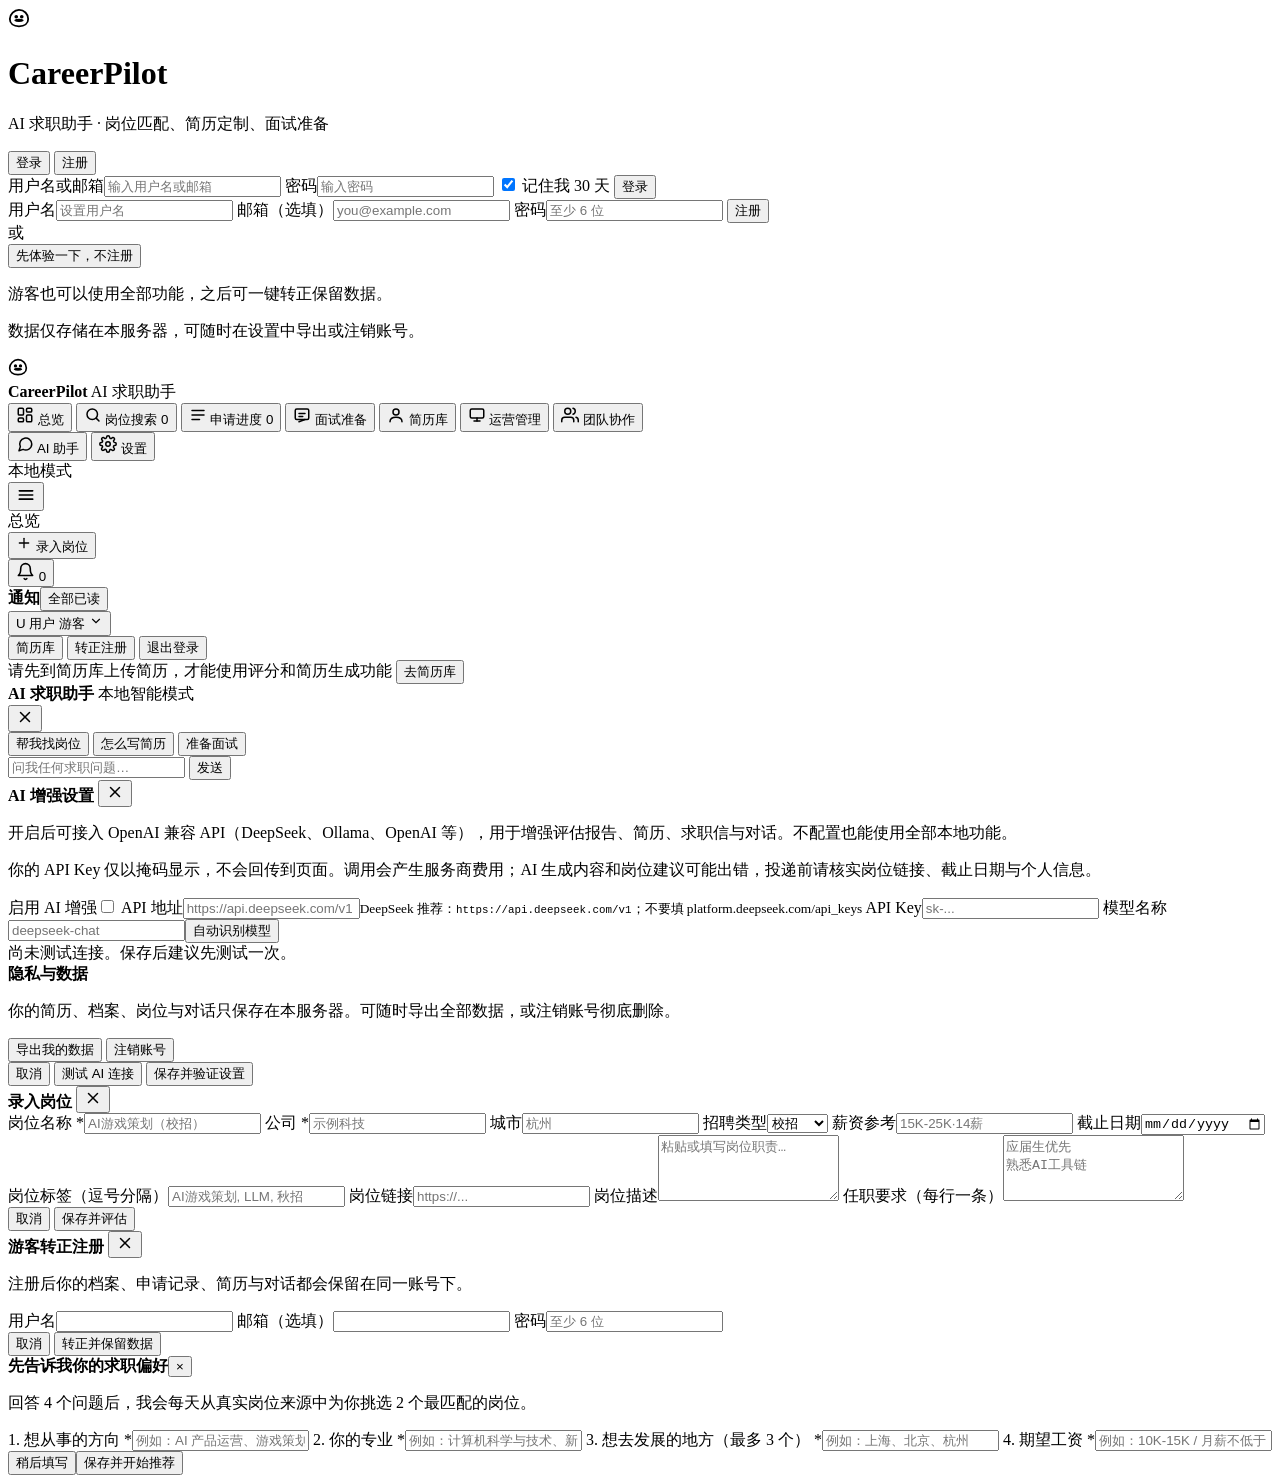
==== web/static/index.html @ 5a6aaa7c "feat: team collaboration MVP with invite codes (12) - Add teams/team_members tables + invite code sy" ====
<!DOCTYPE html>
<html lang="zh-CN">
<head>
  <meta charset="UTF-8">
  <meta name="viewport" content="width=device-width, initial-scale=1.0">
  <meta name="description" content="CareerPilot-CN Web - AI 求职助手">
  <title>CareerPilot · AI 求职助手</title>
  <link rel="stylesheet" href="/css/app.css">
  <link rel="icon" href="data:,">
</head>
<body>
  <!-- 登录 / 注册 -->
  <div class="auth-screen" id="authScreen">
    <div class="auth-card">
      <div class="auth-brand">
        <div class="brand-mark" aria-hidden="true">
          <svg viewBox="0 0 24 24" width="22" height="22" fill="none" stroke="currentColor" stroke-width="2" stroke-linecap="round" stroke-linejoin="round">
            <path d="M12 2a10 10 0 0 1 10 10c0 5-4 8-10 8S2 17 2 12 7 2 12 2Z"></path>
            <path d="M8 13.5c1.2 1.2 6.8 1.2 8 0-1.2-1.2-6.8-1.2-8 0Z"></path>
            <circle cx="9" cy="9.5" r="1"></circle>
            <circle cx="15" cy="9.5" r="1"></circle>
          </svg>
        </div>
        <h1>CareerPilot</h1>
        <p>AI 求职助手 · 岗位匹配、简历定制、面试准备</p>
      </div>

      <div class="auth-tabs">
        <button class="auth-tab active" id="tabLogin">登录</button>
        <button class="auth-tab" id="tabRegister">注册</button>
      </div>

      <form class="auth-form" id="loginForm">
<label class="field"><span>用户名或邮箱</span><input id="loginUsername" type="text" autocomplete="username" placeholder="输入用户名或邮箱"></label>
        <label class="field"><span>密码</span><input id="loginPassword" type="password" autocomplete="current-password" placeholder="输入密码"></label>
        <label class="field"><span><input id="rememberMe" type="checkbox" checked> 记住我 30 天</span></label>
        <button class="btn btn-primary btn-block" type="submit">登录</button>
      </form>

      <form class="auth-form hide" id="registerForm">
        <label class="field"><span>用户名</span><input id="regUsername" type="text" autocomplete="username" placeholder="设置用户名"></label>
        <label class="field"><span>邮箱（选填）</span><input id="regEmail" type="email" autocomplete="email" placeholder="you@example.com"></label>
        <label class="field"><span>密码</span><input id="regPassword" type="password" autocomplete="new-password" placeholder="至少 6 位"></label>
        <button class="btn btn-primary btn-block" type="submit">注册</button>
      </form>

      <div class="auth-divider"><span>或</span></div>
      <button class="btn btn-block" id="guestBtn">先体验一下，不注册</button>
      <p class="auth-hint muted">游客也可以使用全部功能，之后可一键转正保留数据。</p>
      <p class="auth-hint muted" style="margin-top:6px">数据仅存储在本服务器，可随时在设置中导出或注销账号。</p>
    </div>
  </div>

  <!-- 主应用 -->
  <div id="app" class="app-shell hide">
    <aside class="sidebar" id="sidebar">
      <div class="brand">
        <div class="brand-mark" aria-hidden="true">
          <svg viewBox="0 0 24 24" width="20" height="20" fill="none" stroke="currentColor" stroke-width="2" stroke-linecap="round" stroke-linejoin="round">
            <path d="M12 2a10 10 0 0 1 10 10c0 5-4 8-10 8S2 17 2 12 7 2 12 2Z"></path>
            <path d="M8 13.5c1.2 1.2 6.8 1.2 8 0-1.2-1.2-6.8-1.2-8 0Z"></path>
            <circle cx="9" cy="9.5" r="1"></circle>
            <circle cx="15" cy="9.5" r="1"></circle>
          </svg>
        </div>
        <div class="brand-text">
          <strong>CareerPilot</strong>
          <span>AI 求职助手</span>
        </div>
      </div>

      <nav class="nav" id="nav">
        <button class="nav-item active" data-view="dashboard">
          <svg viewBox="0 0 24 24" width="18" height="18" fill="none" stroke="currentColor" stroke-width="2" stroke-linecap="round" stroke-linejoin="round"><rect x="3" y="3" width="7" height="9" rx="1.5"></rect><rect x="14" y="3" width="7" height="5" rx="1.5"></rect><rect x="14" y="12" width="7" height="9" rx="1.5"></rect><rect x="3" y="16" width="7" height="5" rx="1.5"></rect></svg>
          <span>总览</span>
        </button>
        <button class="nav-item" data-view="jobs">
          <svg viewBox="0 0 24 24" width="18" height="18" fill="none" stroke="currentColor" stroke-width="2" stroke-linecap="round" stroke-linejoin="round"><circle cx="11" cy="11" r="7"></circle><path d="m20 20-3.5-3.5"></path></svg>
          <span>岗位搜索</span>
          <span class="nav-badge" id="jobsBadge">0</span>
        </button>
        <button class="nav-item" data-view="pipeline">
          <svg viewBox="0 0 24 24" width="18" height="18" fill="none" stroke="currentColor" stroke-width="2" stroke-linecap="round" stroke-linejoin="round"><path d="M4 6h16"></path><path d="M4 12h16"></path><path d="M4 18h10"></path></svg>
          <span>申请进度</span>
          <span class="nav-badge" id="pipelineBadge">0</span>
        </button>
        <button class="nav-item" data-view="interview">
          <svg viewBox="0 0 24 24" width="18" height="18" fill="none" stroke="currentColor" stroke-width="2" stroke-linecap="round" stroke-linejoin="round"><path d="M8 10h8"></path><path d="M8 14h5"></path><rect x="3" y="4" width="18" height="14" rx="2"></rect><path d="m8 21 8-3"></path></svg>
          <span>面试准备</span>
        </button>
        <button class="nav-item" data-view="profile">
          <svg viewBox="0 0 24 24" width="18" height="18" fill="none" stroke="currentColor" stroke-width="2" stroke-linecap="round" stroke-linejoin="round"><circle cx="12" cy="8" r="4"></circle><path d="M4 21c0-4 3.6-6 8-6s8 2 8 6"></path></svg>
          <span>简历库</span>
        </button>
        <button class="nav-item hide" data-view="admin">
          <svg viewBox="0 0 24 24" width="18" height="18" fill="none" stroke="currentColor" stroke-width="2" stroke-linecap="round" stroke-linejoin="round"><rect x="3" y="4" width="18" height="12" rx="2"></rect><path d="M8 20h8"></path><path d="M12 16v4"></path></svg>
          <span>运营管理</span>
        </button>
        <button class="nav-item" data-view="team">
          <svg viewBox="0 0 24 24" width="18" height="18" fill="none" stroke="currentColor" stroke-width="2" stroke-linecap="round" stroke-linejoin="round"><path d="M17 21v-2a4 4 0 0 0-4-4H5a4 4 0 0 0-4 4v2"></path><circle cx="9" cy="7" r="4"></circle><path d="M23 21v-2a4 4 0 0 0-3-3.87"></path><path d="M16 3.13a4 4 0 0 1 0 7.75"></path></svg>
          <span>团队协作</span>
        </button>
      </nav>

      <div class="sidebar-bottom">
        <button class="nav-item" id="chatToggle">
          <svg viewBox="0 0 24 24" width="18" height="18" fill="none" stroke="currentColor" stroke-width="2" stroke-linecap="round" stroke-linejoin="round"><path d="M21 12a8 8 0 0 1-11.5 7.2L4 21l1.8-5.5A8 8 0 1 1 21 12Z"></path></svg>
          <span>AI 助手</span>
        </button>
        <button class="nav-item" id="settingsToggle">
          <svg viewBox="0 0 24 24" width="18" height="18" fill="none" stroke="currentColor" stroke-width="2" stroke-linecap="round" stroke-linejoin="round"><circle cx="12" cy="12" r="3"></circle><path d="M19.4 15a1.7 1.7 0 0 0 .3 1.9l.1.1a2 2 0 1 1-2.8 2.8l-.1-.1a1.7 1.7 0 0 0-1.9-.3 1.7 1.7 0 0 0-1 1.5V21a2 2 0 1 1-4 0v-.1a1.7 1.7 0 0 0-1-1.6 1.7 1.7 0 0 0-1.9.3l-.1.1a2 2 0 1 1-2.8-2.8l.1-.1a1.7 1.7 0 0 0 .3-1.9 1.7 1.7 0 0 0-1.5-1H3a2 2 0 1 1 0-4h.1a1.7 1.7 0 0 0 1.6-1 1.7 1.7 0 0 0-.3-1.9l-.1-.1a2 2 0 1 1 2.8-2.8l.1.1a1.7 1.7 0 0 0 1.9.3h0a1.7 1.7 0 0 0 1-1.5V3a2 2 0 1 1 4 0v.1a1.7 1.7 0 0 0 1 1.5h0a1.7 1.7 0 0 0 1.9-.3l.1-.1a2 2 0 1 1 2.8 2.8l-.1.1a1.7 1.7 0 0 0-.3 1.9v0a1.7 1.7 0 0 0 1.5 1H21a2 2 0 1 1 0 4h-.1a1.7 1.7 0 0 0-1.5 1Z"></path></svg>
          <span>设置</span>
        </button>
        <div class="mode-pill" id="modePill" title="当前智能模式">
          <span class="mode-dot"></span>
          <span id="modeLabel">本地模式</span>
        </div>
      </div>
    </aside>

    <div class="sidebar-scrim hide" id="sidebarScrim"></div>

    <main class="main">
      <header class="topbar">
        <button class="icon-btn menu-btn" id="menuBtn" aria-label="打开导航">
          <svg viewBox="0 0 24 24" width="20" height="20" fill="none" stroke="currentColor" stroke-width="2" stroke-linecap="round"><path d="M4 7h16"></path><path d="M4 12h16"></path><path d="M4 17h16"></path></svg>
        </button>
        <div class="topbar-title" id="pageTitle">总览</div>
        <div class="topbar-actions">
          <button class="btn btn-primary" id="addJobBtn">
            <svg viewBox="0 0 24 24" width="16" height="16" fill="none" stroke="currentColor" stroke-width="2" stroke-linecap="round"><path d="M12 5v14"></path><path d="M5 12h14"></path></svg>
            录入岗位
          </button>
          <div class="notif-wrap" id="notifWrap">
            <button class="icon-btn notif-btn" id="notifToggle" aria-label="通知">
              <svg viewBox="0 0 24 24" width="19" height="19" fill="none" stroke="currentColor" stroke-width="2" stroke-linecap="round" stroke-linejoin="round"><path d="M18 8a6 6 0 0 0-12 0c0 7-3 9-3 9h18s-3-2-3-9"></path><path d="M13.7 21a2 2 0 0 1-3.4 0"></path></svg>
              <span class="notif-badge hide" id="notifBadge">0</span>
            </button>
            <div class="notif-dropdown hide" id="notifDropdown">
              <div class="notif-head"><strong>通知</strong><button class="btn btn-sm" id="notifReadAll">全部已读</button></div>
              <div class="notif-list" id="notifList"></div>
            </div>
          </div>
          <div class="user-menu" id="userMenu">
            <button class="user-menu-btn" id="userMenuBtn">
              <span class="user-avatar" id="userAvatar">U</span>
              <span id="userName">用户</span>
              <span class="role-badge" id="userRole">游客</span>
              <svg viewBox="0 0 24 24" width="14" height="14" fill="none" stroke="currentColor" stroke-width="2" stroke-linecap="round"><path d="m6 9 6 6 6-6"></path></svg>
            </button>
            <div class="user-dropdown hide" id="userDropdown">
              <button id="menuProfile">简历库</button>
              <button id="menuUpgrade" class="hide">转正注册</button>
              <button id="menuLogout">退出登录</button>
            </div>
          </div>
        </div>
      </header>

      <div class="profile-banner hide" id="profileBanner">
        <span>请先到简历库上传简历，才能使用评分和简历生成功能</span>
        <button class="btn btn-sm" id="profileBannerBtn">去简历库</button>
      </div>

      <div class="content" id="content"></div>
    </main>

    <aside class="chat-panel" id="chatPanel">
      <div class="chat-head">
        <div>
          <strong>AI 求职助手</strong>
          <span id="chatModeLabel">本地智能模式</span>
        </div>
        <button class="icon-btn" id="chatClose" aria-label="关闭">
          <svg viewBox="0 0 24 24" width="18" height="18" fill="none" stroke="currentColor" stroke-width="2" stroke-linecap="round"><path d="M6 6l12 12"></path><path d="M18 6L6 18"></path></svg>
        </button>
      </div>
      <div class="chat-body" id="chatBody"></div>
      <div class="chat-input-wrap">
        <div class="chat-suggestions" id="chatSuggestions">
          <button>帮我找岗位</button>
          <button>怎么写简历</button>
          <button>准备面试</button>
        </div>
        <div class="chat-input-row">
          <input id="chatInput" type="text" placeholder="问我任何求职问题…" autocomplete="off">
          <button class="btn btn-primary send-btn" id="chatSend">发送</button>
        </div>
      </div>
    </aside>

    <div class="modal-overlay" id="settingsModal">
      <div class="modal">
        <div class="modal-head">
          <strong>AI 增强设置</strong>
          <button class="icon-btn modal-close" data-close="settingsModal" aria-label="关闭">
            <svg viewBox="0 0 24 24" width="18" height="18" fill="none" stroke="currentColor" stroke-width="2" stroke-linecap="round"><path d="M6 6l12 12"></path><path d="M18 6L6 18"></path></svg>
          </button>
        </div>
        <div class="modal-body">
          <p class="muted">开启后可接入 OpenAI 兼容 API（DeepSeek、Ollama、OpenAI 等），用于增强评估报告、简历、求职信与对话。不配置也能使用全部本地功能。</p>
          <p class="resume-privacy">你的 API Key 仅以掩码显示，不会回传到页面。调用会产生服务商费用；AI 生成内容和岗位建议可能出错，投递前请核实岗位链接、截止日期与个人信息。</p>
          <label class="field"><span>启用 AI 增强</span><label class="switch"><input type="checkbox" id="llmEnabled"><span class="switch-track"></span></label></label>
          <label class="field"><span>API 地址</span><input id="llmBase" type="text" placeholder="https://api.deepseek.com/v1"><small class="muted">DeepSeek 推荐：<code>https://api.deepseek.com/v1</code>；不要填 platform.deepseek.com/api_keys</small></label>
          <label class="field"><span>API Key</span><input id="llmKey" type="password" placeholder="sk-..."></label>
          <label class="field"><span>模型名称</span><div class="flex" style="gap:8px"><input id="llmModel" list="llmModelOptions" type="text" placeholder="deepseek-chat" style="flex:1"><button class="btn btn-sm" id="detectModels" type="button">自动识别模型</button></div><datalist id="llmModelOptions"></datalist></label>
          <div id="llmTestStatus" class="muted" role="status" aria-live="polite">尚未测试连接。保存后建议先测试一次。</div>
          <div class="privacy-block">
            <strong>隐私与数据</strong>
            <p class="muted">你的简历、档案、岗位与对话只保存在本服务器。可随时导出全部数据，或注销账号彻底删除。</p>
            <div class="flex" style="gap:8px">
              <button class="btn btn-sm" id="exportMyData" type="button">导出我的数据</button>
              <button class="btn btn-sm" id="deleteMyAccount" type="button" style="color:var(--danger)">注销账号</button>
            </div>
          </div>
          <div class="modal-actions">
            <button class="btn" data-close="settingsModal">取消</button>
            <button class="btn" id="testSettings">测试 AI 连接</button>
            <button class="btn btn-primary" id="saveSettings">保存并验证设置</button>
          </div>
        </div>
      </div>
    </div>

    <div class="modal-overlay" id="addJobModal">
      <div class="modal modal-wide">
        <div class="modal-head">
          <strong>录入岗位</strong>
          <button class="icon-btn modal-close" data-close="addJobModal" aria-label="关闭">
            <svg viewBox="0 0 24 24" width="18" height="18" fill="none" stroke="currentColor" stroke-width="2" stroke-linecap="round"><path d="M6 6l12 12"></path><path d="M18 6L6 18"></path></svg>
          </button>
        </div>
        <div class="modal-body form-grid">
          <label class="field"><span>岗位名称 *</span><input id="jobTitle" type="text" placeholder="AI游戏策划（校招）"></label>
          <label class="field"><span>公司 *</span><input id="jobCompany" type="text" placeholder="示例科技"></label>
          <label class="field"><span>城市</span><input id="jobCity" type="text" placeholder="杭州"></label>
          <label class="field"><span>招聘类型</span><select id="jobType"><option>校招</option><option>实习</option><option>管培生</option><option>未知</option></select></label>
          <label class="field"><span>薪资参考</span><input id="jobSalary" type="text" placeholder="15K-25K·14薪"></label>
          <label class="field"><span>截止日期</span><input id="jobDeadline" type="date"></label>
          <label class="field field-full"><span>岗位标签（逗号分隔）</span><input id="jobTags" type="text" placeholder="AI游戏策划, LLM, 秋招"></label>
          <label class="field field-full"><span>岗位链接</span><input id="jobUrl" type="text" placeholder="https://..."></label>
          <label class="field field-full"><span>岗位描述</span><textarea id="jobDesc" rows="4" placeholder="粘贴或填写岗位职责…"></textarea></label>
          <label class="field field-full"><span>任职要求（每行一条）</span><textarea id="jobReqs" rows="4" placeholder="应届生优先&#10;熟悉AI工具链"></textarea></label>
          <div class="modal-actions field-full">
            <button class="btn" data-close="addJobModal">取消</button>
            <button class="btn btn-primary" id="saveJob">保存并评估</button>
          </div>
        </div>
      </div>
    </div>

    <div class="modal-overlay" id="upgradeModal">
      <div class="modal">
        <div class="modal-head">
          <strong>游客转正注册</strong>
          <button class="icon-btn modal-close" data-close="upgradeModal" aria-label="关闭">
            <svg viewBox="0 0 24 24" width="18" height="18" fill="none" stroke="currentColor" stroke-width="2" stroke-linecap="round"><path d="M6 6l12 12"></path><path d="M18 6L6 18"></path></svg>
          </button>
        </div>
        <div class="modal-body">
          <p class="muted">注册后你的档案、申请记录、简历与对话都会保留在同一账号下。</p>
          <label class="field"><span>用户名</span><input id="upgUsername" type="text" autocomplete="username"></label>
          <label class="field"><span>邮箱（选填）</span><input id="upgEmail" type="email" autocomplete="email"></label>
          <label class="field"><span>密码</span><input id="upgPassword" type="password" autocomplete="new-password" placeholder="至少 6 位"></label>
          <div class="modal-actions">
            <button class="btn" data-close="upgradeModal">取消</button>
            <button class="btn btn-primary" id="upgradeBtn">转正并保留数据</button>
          </div>
        </div>
      </div>
    </div>

    <div class="modal-overlay" id="onboardingModal">
      <div class="modal onboarding-modal">
        <div class="modal-head"><strong>先告诉我你的求职偏好</strong><button class="icon-btn" id="onboardingSkip" aria-label="稍后填写">×</button></div>
        <div class="modal-body">
          <p class="muted">回答 4 个问题后，我会每天从真实岗位来源中为你挑选 2 个最匹配的岗位。</p>
          <label class="field"><span>1. 想从事的方向 *</span><input id="onboardRole" placeholder="例如：AI 产品运营、游戏策划、模型评测"></label>
          <label class="field"><span>2. 你的专业 *</span><input id="onboardMajor" placeholder="例如：计算机科学与技术、新闻传播学"></label>
          <label class="field"><span>3. 想去发展的地方（最多 3 个） *</span><input id="onboardCities" placeholder="例如：上海、北京、杭州"></label>
          <label class="field"><span>4. 期望工资 *</span><input id="onboardSalary" placeholder="例如：10K-15K / 月薪不低于 12K"></label>
          <div class="modal-actions"><button class="btn btn-ghost" id="onboardingLater">稍后填写</button><button class="btn btn-primary" id="onboardingSave">保存并开始推荐</button></div>
        </div>
      </div>
    </div>

    <div class="toast-wrap" id="toasts"></div>
  </div>

  <script src="/js/app.js"></script>
</body>
</html>
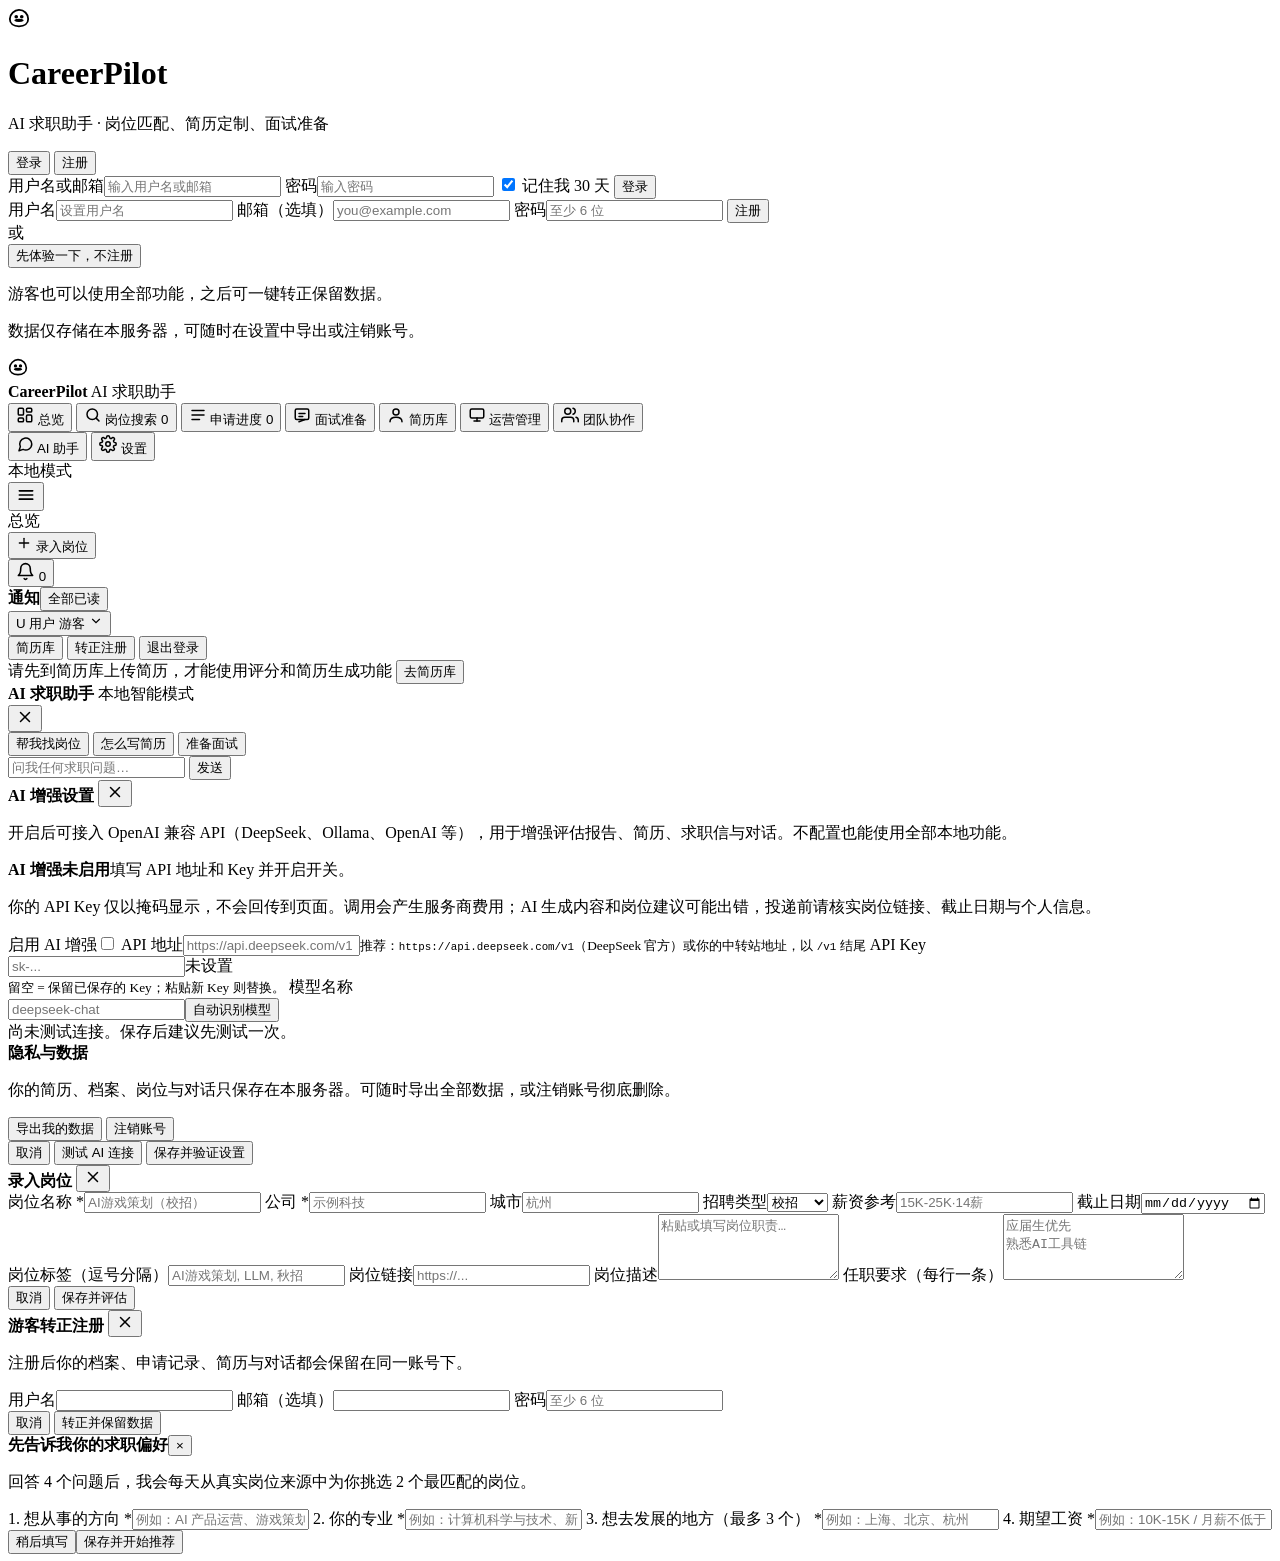
==== commit 9bc45532: "feat: make AI settings usable - status banner, save-then-test, actionable errors The settings modal " ====
--- a/web/static/index.html
+++ b/web/static/index.html
@@ -199,10 +199,11 @@
         </div>
         <div class="modal-body">
           <p class="muted">开启后可接入 OpenAI 兼容 API（DeepSeek、Ollama、OpenAI 等），用于增强评估报告、简历、求职信与对话。不配置也能使用全部本地功能。</p>
+          <div id="aiStatusBanner" class="ai-status-banner off"><strong>AI 增强未启用</strong><span>填写 API 地址和 Key 并开启开关。</span></div>
           <p class="resume-privacy">你的 API Key 仅以掩码显示，不会回传到页面。调用会产生服务商费用；AI 生成内容和岗位建议可能出错，投递前请核实岗位链接、截止日期与个人信息。</p>
           <label class="field"><span>启用 AI 增强</span><label class="switch"><input type="checkbox" id="llmEnabled"><span class="switch-track"></span></label></label>
-          <label class="field"><span>API 地址</span><input id="llmBase" type="text" placeholder="https://api.deepseek.com/v1"><small class="muted">DeepSeek 推荐：<code>https://api.deepseek.com/v1</code>；不要填 platform.deepseek.com/api_keys</small></label>
-          <label class="field"><span>API Key</span><input id="llmKey" type="password" placeholder="sk-..."></label>
+          <label class="field"><span>API 地址</span><input id="llmBase" type="text" placeholder="https://api.deepseek.com/v1"><small class="muted">推荐：<code>https://api.deepseek.com/v1</code>（DeepSeek 官方）或你的中转站地址，以 <code>/v1</code> 结尾</small></label>
+          <label class="field"><span>API Key</span><div class="flex" style="gap:8px"><input id="llmKey" type="password" placeholder="sk-..." style="flex:1"><span id="llmKeyStatus" class="muted">未设置</span></div><small class="muted">留空 = 保留已保存的 Key；粘贴新 Key 则替换。</small></label>
           <label class="field"><span>模型名称</span><div class="flex" style="gap:8px"><input id="llmModel" list="llmModelOptions" type="text" placeholder="deepseek-chat" style="flex:1"><button class="btn btn-sm" id="detectModels" type="button">自动识别模型</button></div><datalist id="llmModelOptions"></datalist></label>
           <div id="llmTestStatus" class="muted" role="status" aria-live="polite">尚未测试连接。保存后建议先测试一次。</div>
           <div class="privacy-block">
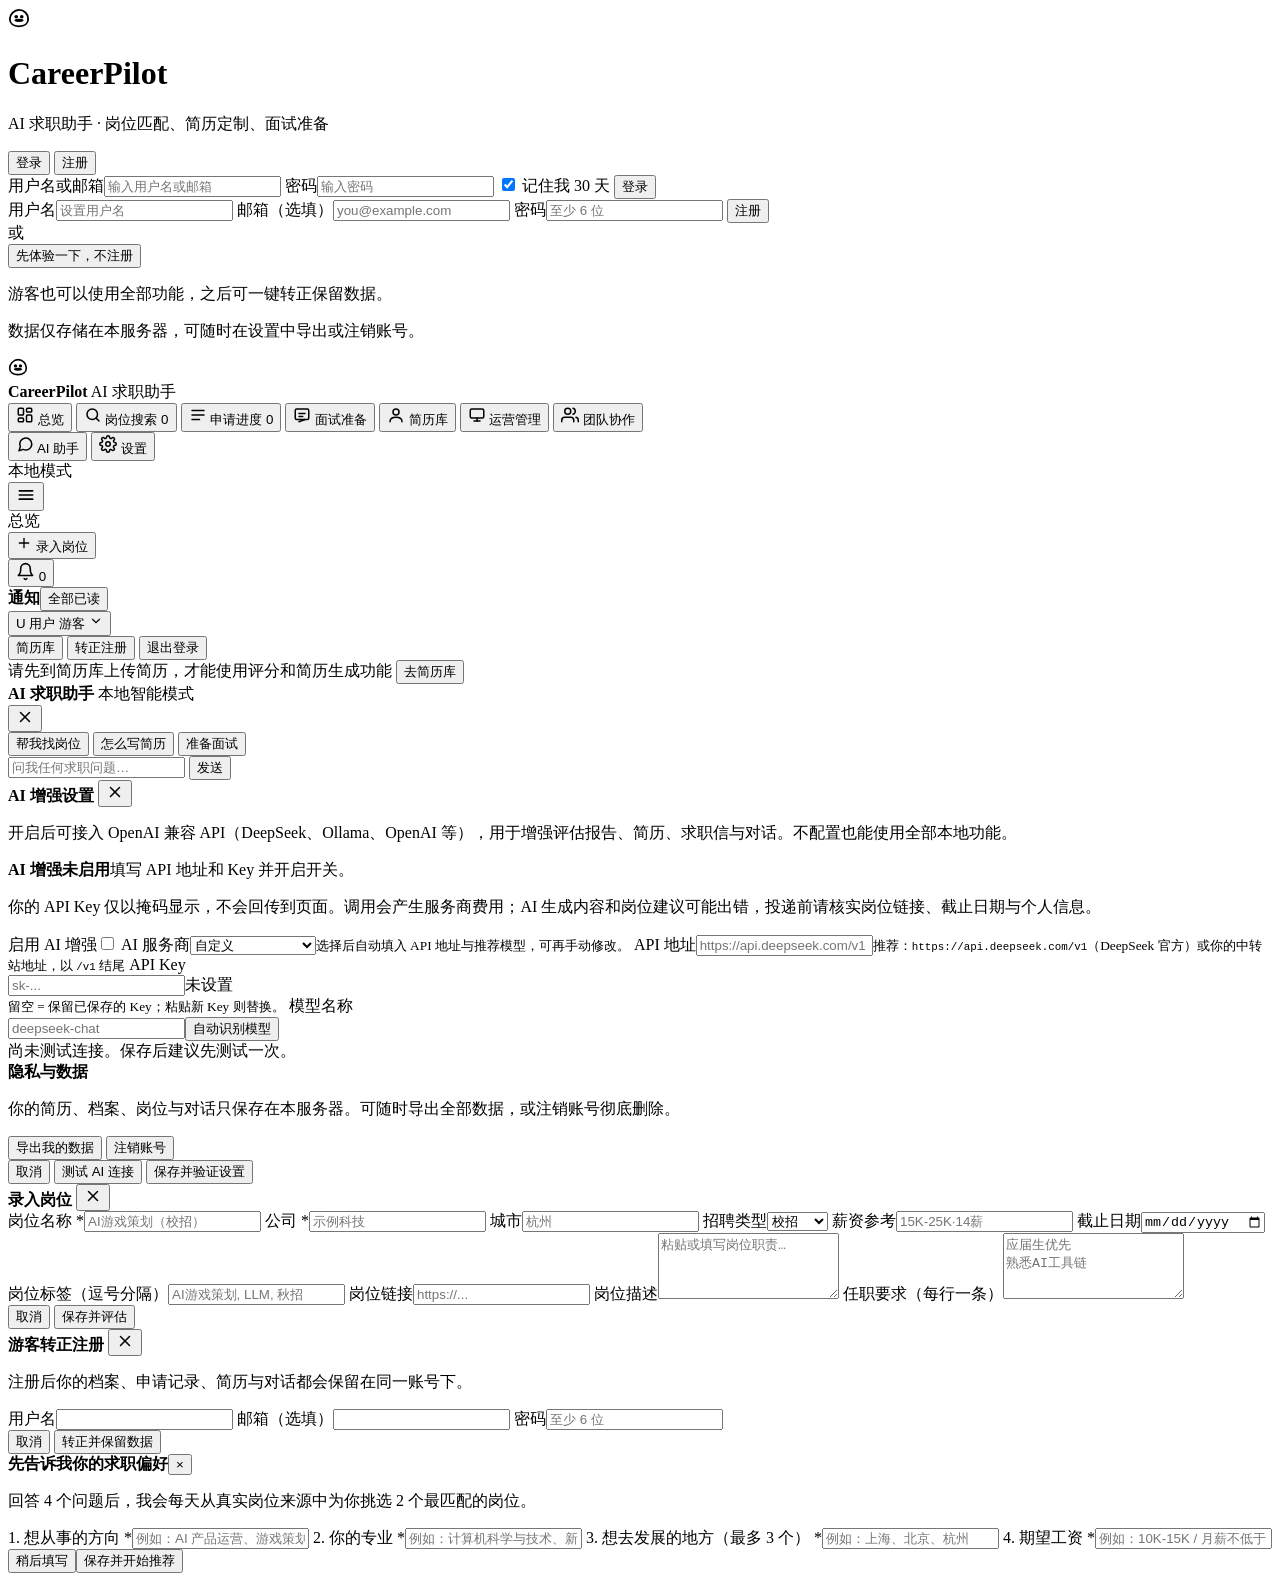
==== commit ce385f7f: "feat: AI provider presets + application greeting generation Learned from BossHunter (shengjidaguai-c" ====
--- a/web/static/index.html
+++ b/web/static/index.html
@@ -202,6 +202,7 @@
           <div id="aiStatusBanner" class="ai-status-banner off"><strong>AI 增强未启用</strong><span>填写 API 地址和 Key 并开启开关。</span></div>
           <p class="resume-privacy">你的 API Key 仅以掩码显示，不会回传到页面。调用会产生服务商费用；AI 生成内容和岗位建议可能出错，投递前请核实岗位链接、截止日期与个人信息。</p>
           <label class="field"><span>启用 AI 增强</span><label class="switch"><input type="checkbox" id="llmEnabled"><span class="switch-track"></span></label></label>
+          <label class="field"><span>AI 服务商</span><select id="llmProvider"><option value="custom">自定义</option><option value="deepseek">DeepSeek</option><option value="doubao">豆包（火山方舟）</option><option value="openai">OpenAI</option><option value="kimi">Kimi（月之暗面）</option><option value="qwen">通义千问</option><option value="zhipu">智谱 GLM</option></select><small class="muted">选择后自动填入 API 地址与推荐模型，可再手动修改。</small></label>
           <label class="field"><span>API 地址</span><input id="llmBase" type="text" placeholder="https://api.deepseek.com/v1"><small class="muted">推荐：<code>https://api.deepseek.com/v1</code>（DeepSeek 官方）或你的中转站地址，以 <code>/v1</code> 结尾</small></label>
           <label class="field"><span>API Key</span><div class="flex" style="gap:8px"><input id="llmKey" type="password" placeholder="sk-..." style="flex:1"><span id="llmKeyStatus" class="muted">未设置</span></div><small class="muted">留空 = 保留已保存的 Key；粘贴新 Key 则替换。</small></label>
           <label class="field"><span>模型名称</span><div class="flex" style="gap:8px"><input id="llmModel" list="llmModelOptions" type="text" placeholder="deepseek-chat" style="flex:1"><button class="btn btn-sm" id="detectModels" type="button">自动识别模型</button></div><datalist id="llmModelOptions"></datalist></label>
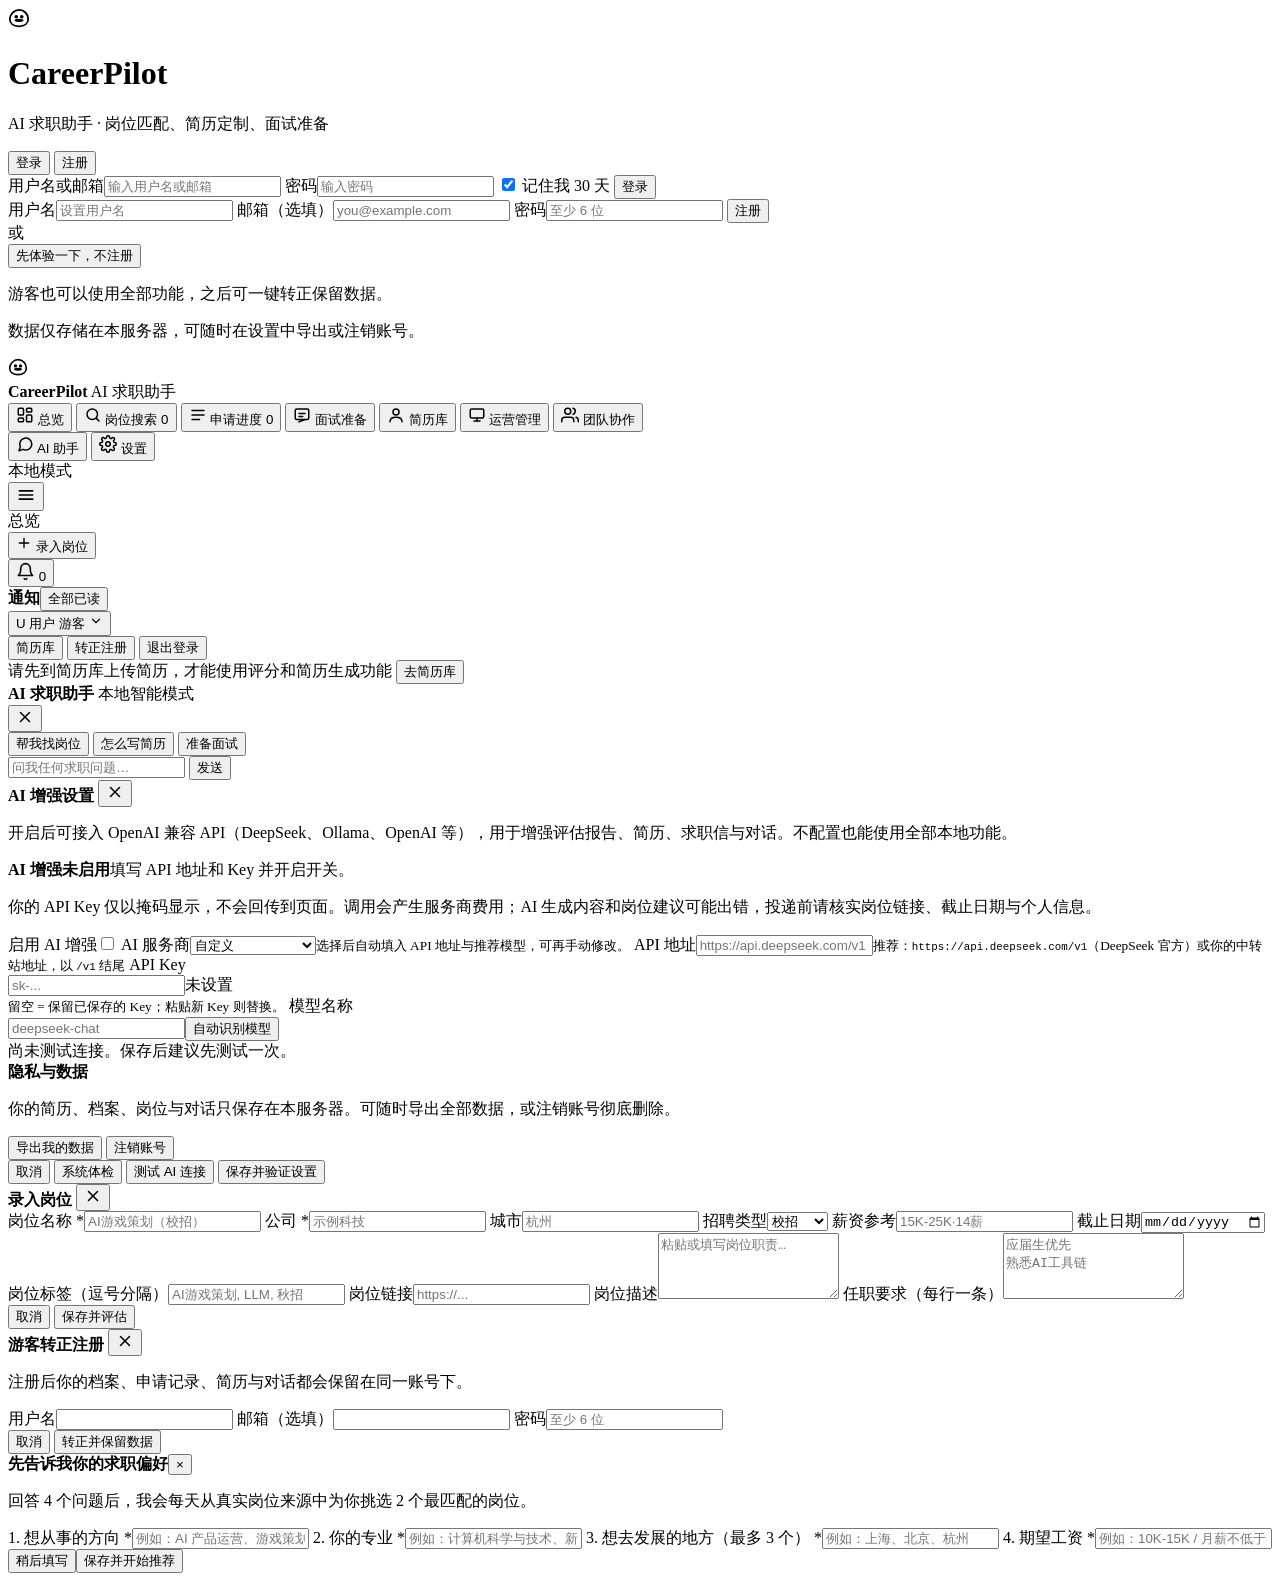
==== commit 69920c4b: "feat: system diagnose + AI follow-up message + HR reply analysis Learned from BossHunter (system hea" ====
--- a/web/static/index.html
+++ b/web/static/index.html
@@ -217,6 +217,7 @@
           </div>
           <div class="modal-actions">
             <button class="btn" data-close="settingsModal">取消</button>
+            <button class="btn" id="systemDiagnose" type="button">系统体检</button>
             <button class="btn" id="testSettings">测试 AI 连接</button>
             <button class="btn btn-primary" id="saveSettings">保存并验证设置</button>
           </div>
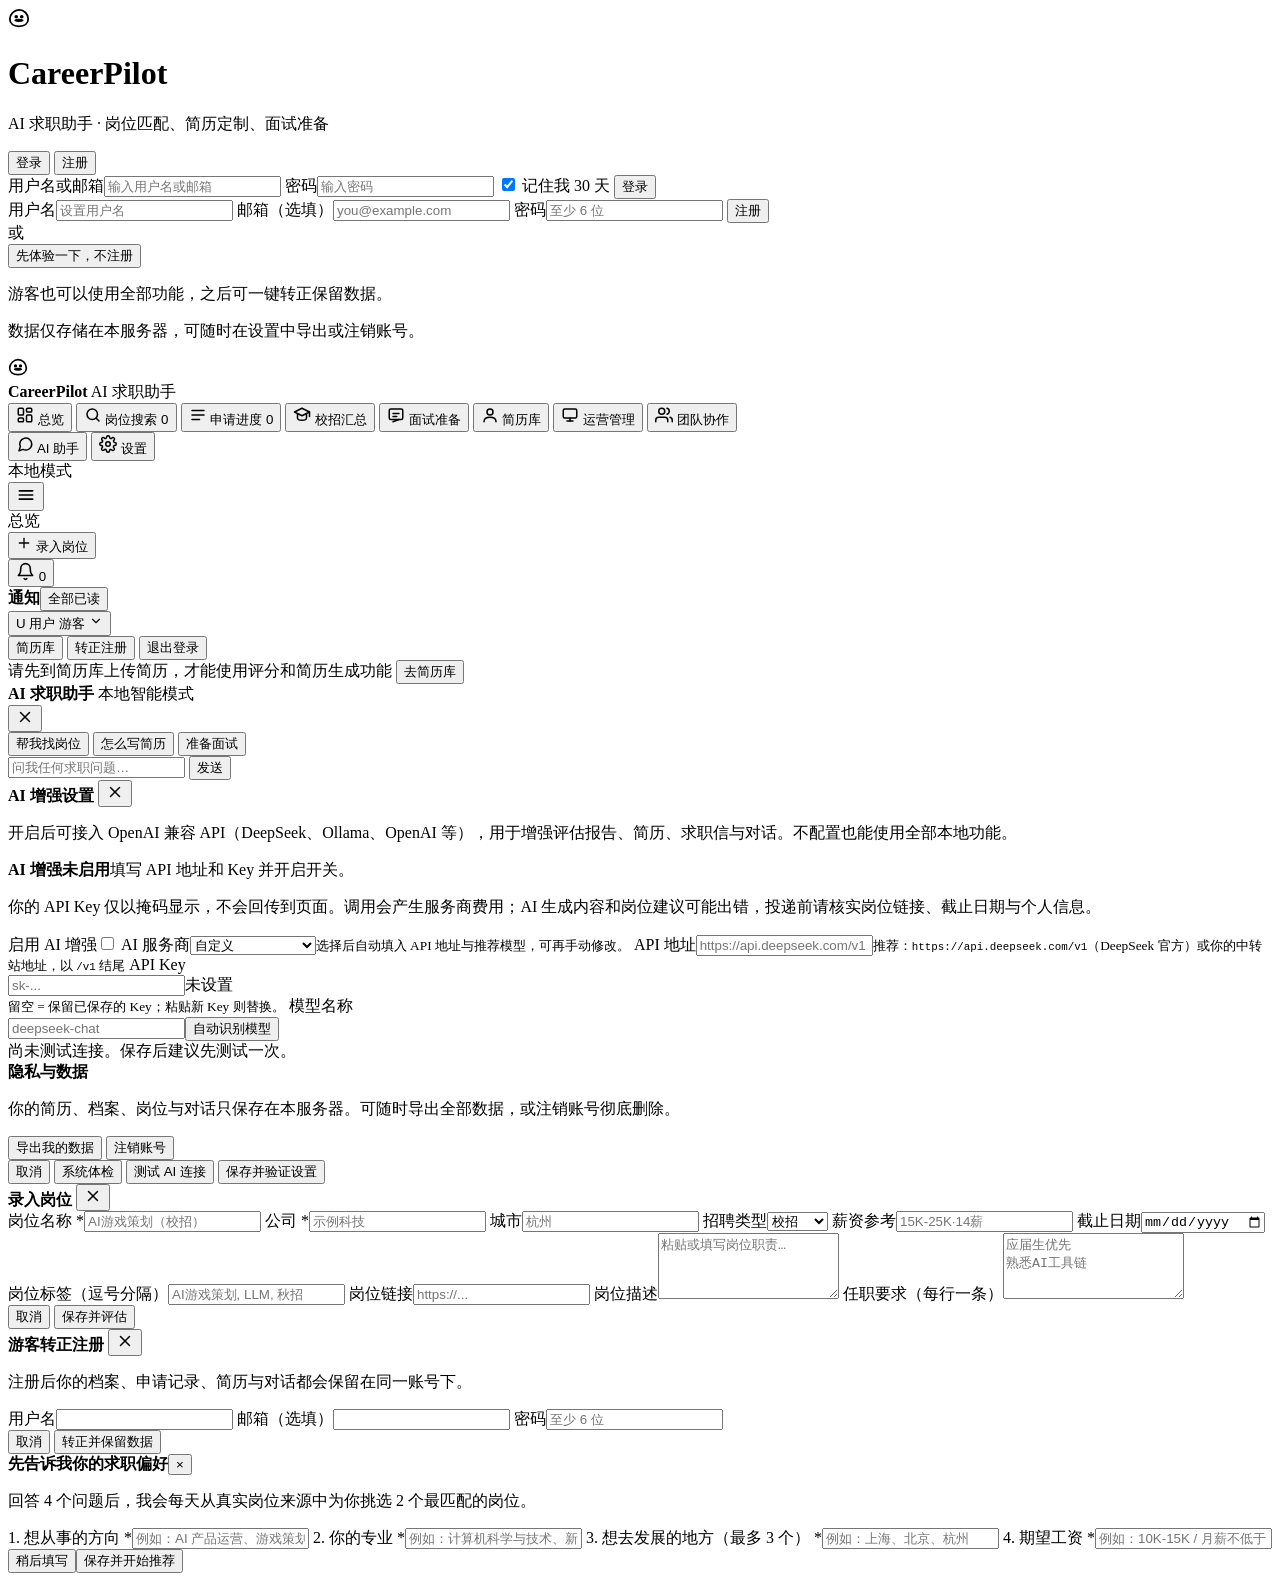
==== commit 65dafdaf: "feat: campus recruiting summary - AI extract from announcements Benchmarked against qiuzhifangzhou.c" ====
--- a/web/static/index.html
+++ b/web/static/index.html
@@ -6,6 +6,7 @@
   <meta name="description" content="CareerPilot-CN Web - AI 求职助手">
   <title>CareerPilot · AI 求职助手</title>
   <link rel="stylesheet" href="/css/app.css">
+  <link rel="stylesheet" href="/css/resume-editor.css">
   <link rel="icon" href="data:,">
 </head>
 <body>
@@ -83,6 +84,10 @@
           <svg viewBox="0 0 24 24" width="18" height="18" fill="none" stroke="currentColor" stroke-width="2" stroke-linecap="round" stroke-linejoin="round"><path d="M4 6h16"></path><path d="M4 12h16"></path><path d="M4 18h10"></path></svg>
           <span>申请进度</span>
           <span class="nav-badge" id="pipelineBadge">0</span>
+        </button>
+        <button class="nav-item" data-view="campus">
+          <svg viewBox="0 0 24 24" width="18" height="18" fill="none" stroke="currentColor" stroke-width="2" stroke-linecap="round" stroke-linejoin="round"><path d="M12 3 2 8l10 5 10-5-10-5Z"></path><path d="M6 11v5c0 1.5 2.7 3 6 3s6-1.5 6-3v-5"></path><path d="M22 8v6"></path></svg>
+          <span>校招汇总</span>
         </button>
         <button class="nav-item" data-view="interview">
           <svg viewBox="0 0 24 24" width="18" height="18" fill="none" stroke="currentColor" stroke-width="2" stroke-linecap="round" stroke-linejoin="round"><path d="M8 10h8"></path><path d="M8 14h5"></path><rect x="3" y="4" width="18" height="14" rx="2"></rect><path d="m8 21 8-3"></path></svg>
@@ -291,5 +296,6 @@
   </div>
 
   <script src="/js/app.js"></script>
+  <script src="/js/resume-editor.js"></script>
 </body>
 </html>
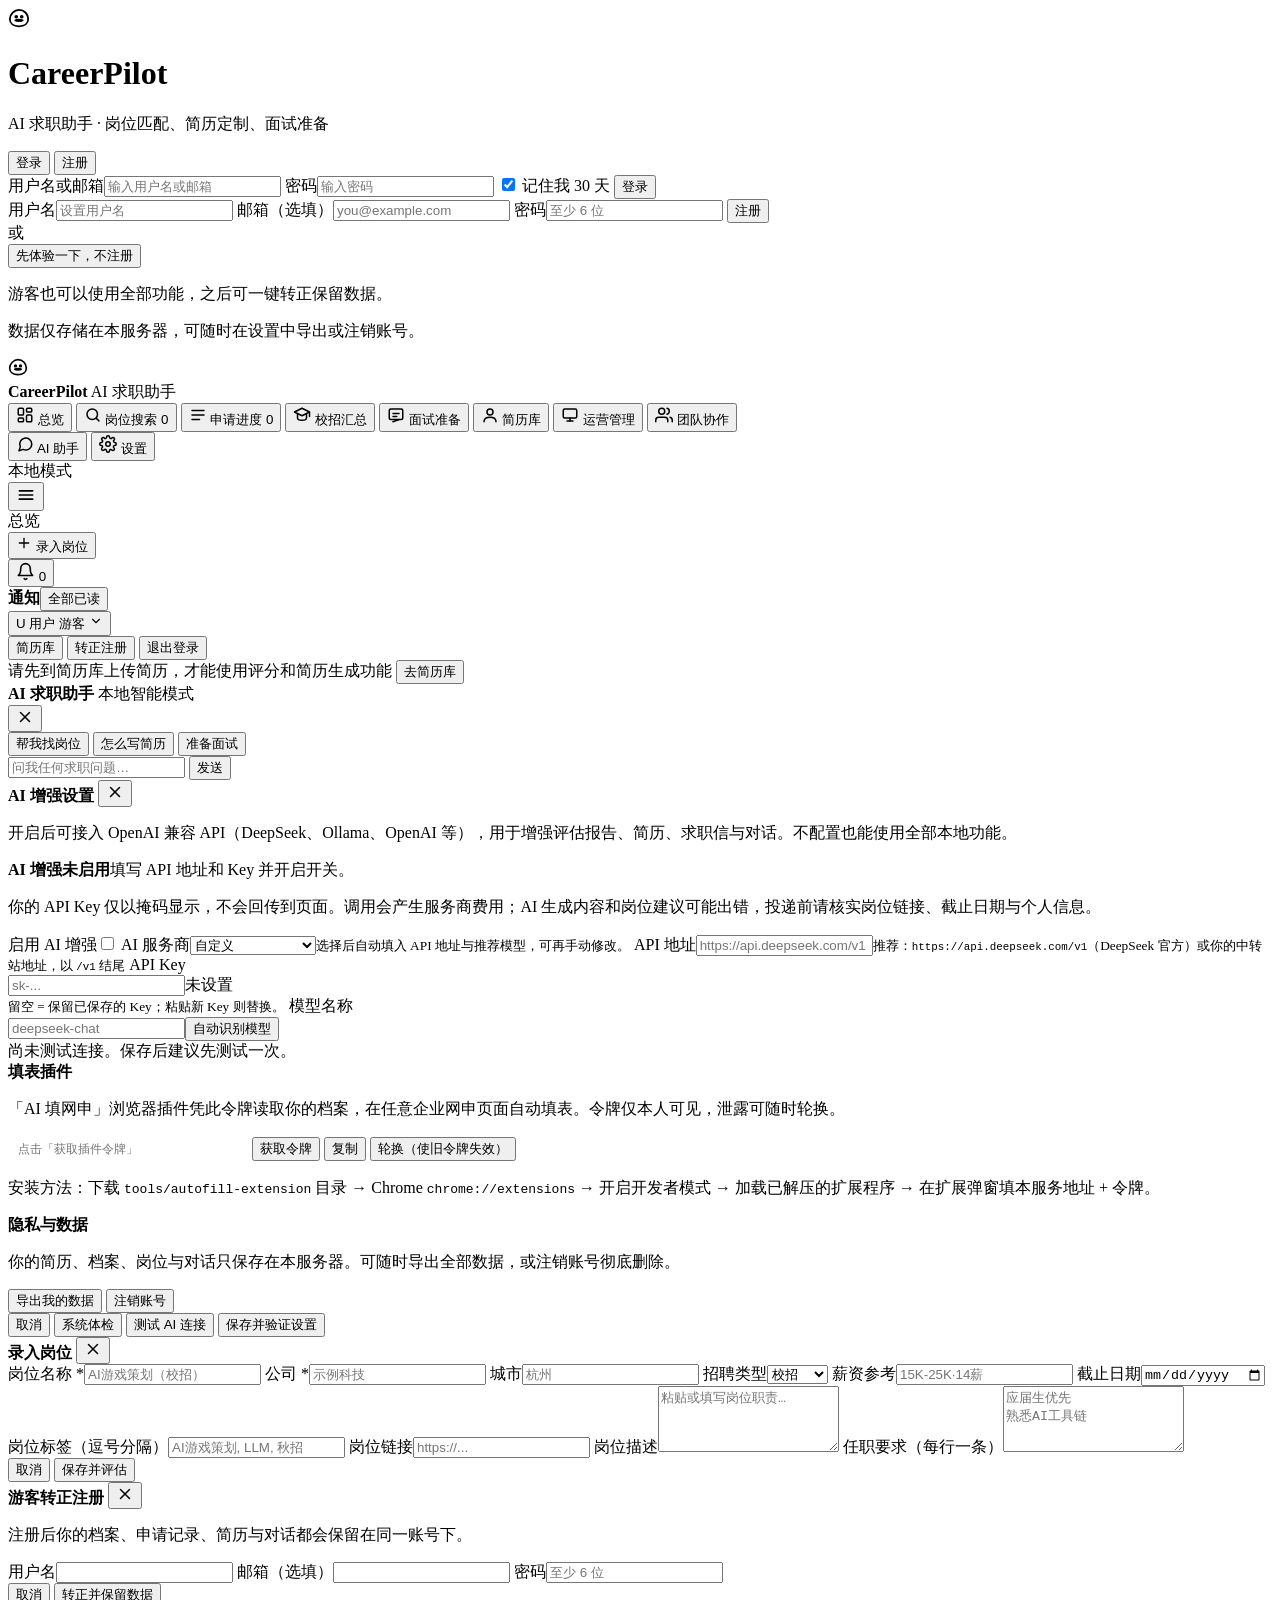
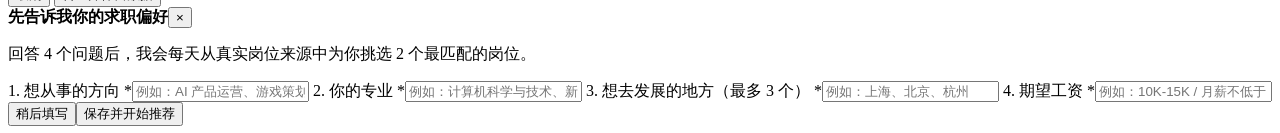
==== commit 3f735116: "feat: AI autofill browser extension for job application forms Benchmarked against qiuzhifangzhou.com" ====
--- a/web/static/index.html
+++ b/web/static/index.html
@@ -213,6 +213,17 @@
           <label class="field"><span>模型名称</span><div class="flex" style="gap:8px"><input id="llmModel" list="llmModelOptions" type="text" placeholder="deepseek-chat" style="flex:1"><button class="btn btn-sm" id="detectModels" type="button">自动识别模型</button></div><datalist id="llmModelOptions"></datalist></label>
           <div id="llmTestStatus" class="muted" role="status" aria-live="polite">尚未测试连接。保存后建议先测试一次。</div>
           <div class="privacy-block">
+            <strong>填表插件</strong>
+            <p class="muted">「AI 填网申」浏览器插件凭此令牌读取你的档案，在任意企业网申页面自动填表。令牌仅本人可见，泄露可随时轮换。</p>
+            <div class="flex" style="gap:8px;flex-wrap:wrap">
+              <input id="extTokenBox" type="text" readonly placeholder="点击「获取插件令牌」" style="flex:1;min-width:220px;padding:6px 10px;border:1px solid var(--border-strong);border-radius:6px;font-size:12px">
+              <button class="btn btn-sm" id="getExtToken" type="button">获取令牌</button>
+              <button class="btn btn-sm" id="copyExtToken" type="button">复制</button>
+              <button class="btn btn-sm" id="rotateExtToken" type="button" style="color:var(--danger)">轮换（使旧令牌失效）</button>
+            </div>
+            <p class="muted text-sm mt-8">安装方法：下载 <code>tools/autofill-extension</code> 目录 → Chrome <code>chrome://extensions</code> → 开启开发者模式 → 加载已解压的扩展程序 → 在扩展弹窗填本服务地址 + 令牌。</p>
+          </div>
+          <div class="privacy-block">
             <strong>隐私与数据</strong>
             <p class="muted">你的简历、档案、岗位与对话只保存在本服务器。可随时导出全部数据，或注销账号彻底删除。</p>
             <div class="flex" style="gap:8px">
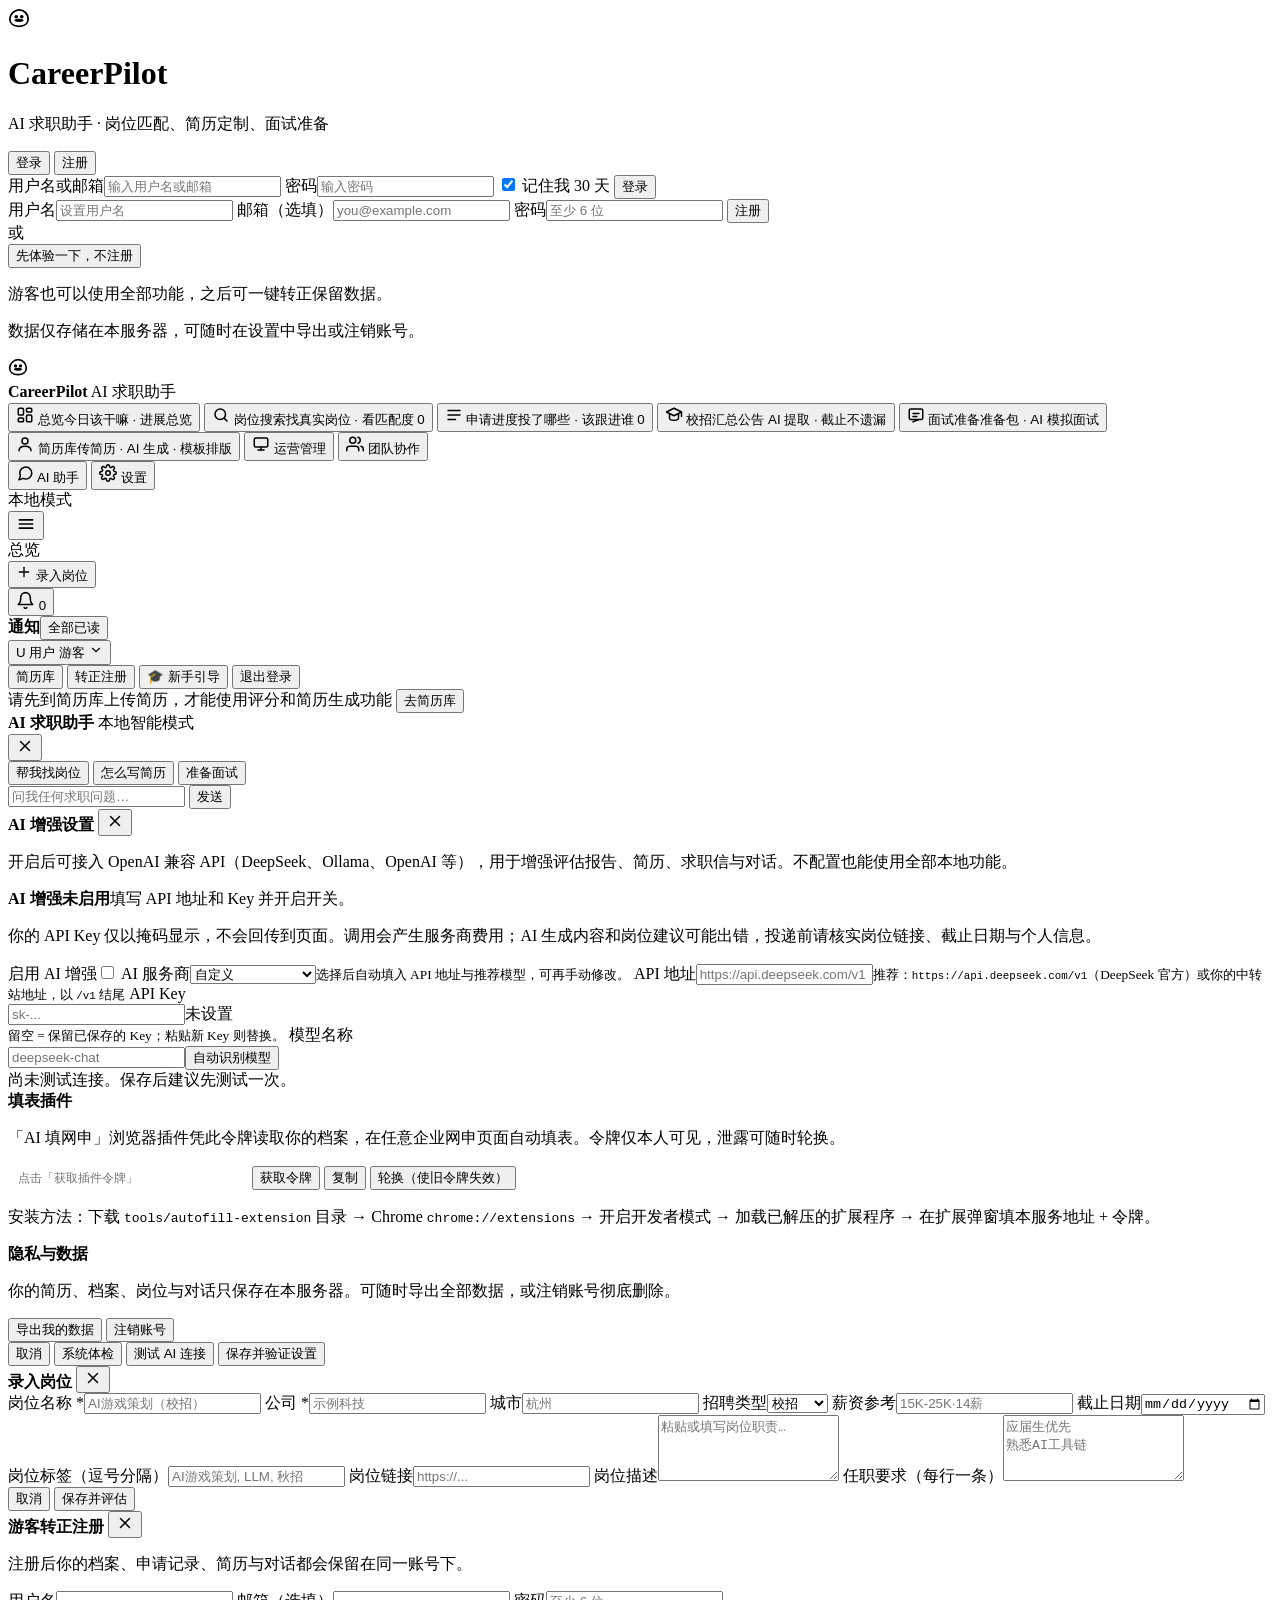
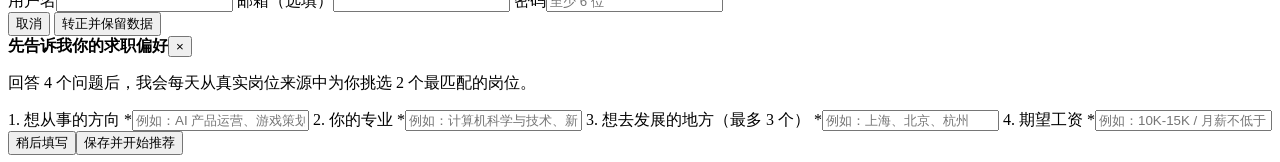
==== commit eb5d6a46: "feat: UI polish + nav descriptions + first-run tour User feedback: 'UI is plain, features are vague," ====
--- a/web/static/index.html
+++ b/web/static/index.html
@@ -73,29 +73,29 @@
       <nav class="nav" id="nav">
         <button class="nav-item active" data-view="dashboard">
           <svg viewBox="0 0 24 24" width="18" height="18" fill="none" stroke="currentColor" stroke-width="2" stroke-linecap="round" stroke-linejoin="round"><rect x="3" y="3" width="7" height="9" rx="1.5"></rect><rect x="14" y="3" width="7" height="5" rx="1.5"></rect><rect x="14" y="12" width="7" height="9" rx="1.5"></rect><rect x="3" y="16" width="7" height="5" rx="1.5"></rect></svg>
-          <span>总览</span>
+          <span>总览</span><span class="nav-sub">今日该干嘛 · 进展总览</span>
         </button>
         <button class="nav-item" data-view="jobs">
           <svg viewBox="0 0 24 24" width="18" height="18" fill="none" stroke="currentColor" stroke-width="2" stroke-linecap="round" stroke-linejoin="round"><circle cx="11" cy="11" r="7"></circle><path d="m20 20-3.5-3.5"></path></svg>
-          <span>岗位搜索</span>
+          <span>岗位搜索</span><span class="nav-sub">找真实岗位 · 看匹配度</span>
           <span class="nav-badge" id="jobsBadge">0</span>
         </button>
         <button class="nav-item" data-view="pipeline">
           <svg viewBox="0 0 24 24" width="18" height="18" fill="none" stroke="currentColor" stroke-width="2" stroke-linecap="round" stroke-linejoin="round"><path d="M4 6h16"></path><path d="M4 12h16"></path><path d="M4 18h10"></path></svg>
-          <span>申请进度</span>
+          <span>申请进度</span><span class="nav-sub">投了哪些 · 该跟进谁</span>
           <span class="nav-badge" id="pipelineBadge">0</span>
         </button>
         <button class="nav-item" data-view="campus">
           <svg viewBox="0 0 24 24" width="18" height="18" fill="none" stroke="currentColor" stroke-width="2" stroke-linecap="round" stroke-linejoin="round"><path d="M12 3 2 8l10 5 10-5-10-5Z"></path><path d="M6 11v5c0 1.5 2.7 3 6 3s6-1.5 6-3v-5"></path><path d="M22 8v6"></path></svg>
-          <span>校招汇总</span>
+          <span>校招汇总</span><span class="nav-sub">公告 AI 提取 · 截止不遗漏</span>
         </button>
         <button class="nav-item" data-view="interview">
           <svg viewBox="0 0 24 24" width="18" height="18" fill="none" stroke="currentColor" stroke-width="2" stroke-linecap="round" stroke-linejoin="round"><path d="M8 10h8"></path><path d="M8 14h5"></path><rect x="3" y="4" width="18" height="14" rx="2"></rect><path d="m8 21 8-3"></path></svg>
-          <span>面试准备</span>
+          <span>面试准备</span><span class="nav-sub">准备包 · AI 模拟面试</span>
         </button>
         <button class="nav-item" data-view="profile">
           <svg viewBox="0 0 24 24" width="18" height="18" fill="none" stroke="currentColor" stroke-width="2" stroke-linecap="round" stroke-linejoin="round"><circle cx="12" cy="8" r="4"></circle><path d="M4 21c0-4 3.6-6 8-6s8 2 8 6"></path></svg>
-          <span>简历库</span>
+          <span>简历库</span><span class="nav-sub">传简历 · AI 生成 · 模板排版</span>
         </button>
         <button class="nav-item hide" data-view="admin">
           <svg viewBox="0 0 24 24" width="18" height="18" fill="none" stroke="currentColor" stroke-width="2" stroke-linecap="round" stroke-linejoin="round"><rect x="3" y="4" width="18" height="12" rx="2"></rect><path d="M8 20h8"></path><path d="M12 16v4"></path></svg>
@@ -156,6 +156,7 @@
             <div class="user-dropdown hide" id="userDropdown">
               <button id="menuProfile">简历库</button>
               <button id="menuUpgrade" class="hide">转正注册</button>
+              <button id="menuTour">🎓 新手引导</button>
               <button id="menuLogout">退出登录</button>
             </div>
           </div>
@@ -306,6 +307,8 @@
     <div class="toast-wrap" id="toasts"></div>
   </div>
 
+  <div id="tourRoot"></div>
+
   <script src="/js/app.js"></script>
   <script src="/js/resume-editor.js"></script>
 </body>
